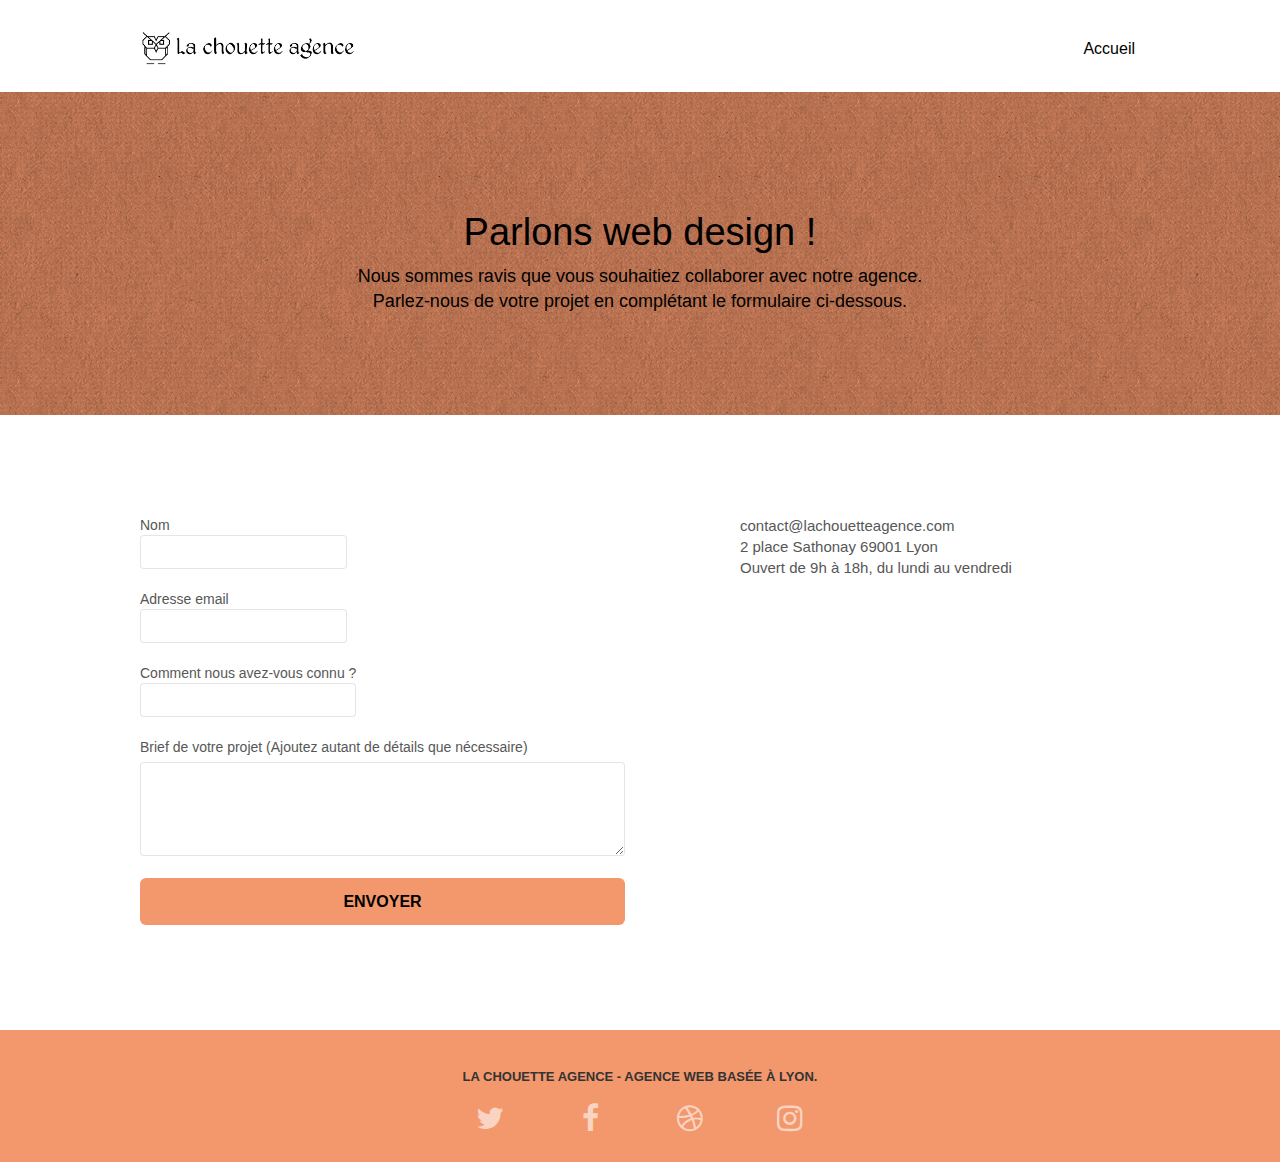
==== version_optimisee/contact.html @ 21f54fca "modif page contact" ====
<!doctype html>
<html lang="fr">
<head>
    <meta charset="utf-8">
    <meta name="keywords" content="">
    <meta name="description" content="Contactez La chouette agence, experte en web design à Lyon">
    <meta name="viewport" content="width=device-width, initial-scale=1.0, viewport-fit=cover">
    <link rel="shortcut icon" type="image/png" href="favicon.jpg">
    
	<link rel="stylesheet" type="text/css" href="./css.min/bootstrap.min.css">
	<link rel="stylesheet" type="text/css" href="style.css">
	<link rel="stylesheet" type="text/css" href="./css.min/font-awesome.min.css">
	<link rel="stylesheet" type="text/css" href="./css.min/et-line.min.css">
	
    
	
    <title>Contact</title>

    
<!-- Analytics -->
 
<!-- Analytics END -->
    
</head>
<body>
<!-- Principal conteneur -->
<div class="page-container">
    
<!-- bloc-0 -->
<header class="bloc bgc-white l-bloc " id="bloc-0">
	<div class="container bloc-sm">
		<nav class="navbar row">
			<div class="navbar-header">
				<a class="navbar-brand" href="index.html"><img src="img/la-chouette-agence.png" alt="atlanta web design logo" height="40" /></a>
				<button id="nav-toggle" type="button" class="ui-navbar-toggle navbar-toggle" data-toggle="collapse" data-target=".navbar-1">
					<span class="sr-only">Toggle navigation</span><span class="icon-bar"></span><span class="icon-bar"></span><span class="icon-bar"></span>
				</button>
			</div>
			<div class="collapse navbar-collapse navbar-1 special-dropdown-nav">
				<div class="site-navigation nav navbar-nav">
				
					<li>
						<a href="index.html">Accueil</a>
					</li>
				
				</div>
			</div>
		</nav>
	</div>
</header>
<!-- bloc-0 END -->

<!-- bloc-6 -->
<div class="bloc bg-dots-bg bg-repeat bgc-atomic-tangerine d-bloc bloc-bg-texture texture-paper" id="bloc-6">
	<div class="container bloc-lg">
		<div class="row">
			<div class="contact">
			<div class="col-sm-12">
				<h1 class="text-center hero-bloc-text tc-white">
					Parlons web design !
				</h1>
				<h2 class="text-center mg-lg tc-white tight-width-whitespace">
					Nous sommes ravis que vous souhaitiez collaborer avec notre agence.<br>
					Parlez-nous de votre projet en complétant le formulaire ci-dessous.
				</h2>
			</div>
		</div>
		</div>
	</div>
</div>
<!-- bloc-6 END -->

<!-- bloc-7 -->
<div class="bloc bgc-white l-bloc" id="bloc-7">
	<div class="container bloc-lg">
		<div class="row">
			<div class="col-sm-6">
				<form id="form_1" novalidate success-msg="Your message has been sent." fail-msg="Sorry it seems that our mail server is not responding, Sorry for the inconvenience!">
					<div class="form-group">
						<label>
							Nom
						
						<input id="name" class="form-control" required />
					</label>
					</div>
					<div class="form-group">
						<label>
							Adresse email
						
						<input id="email" class="form-control" type="email" required />
					</label>
					</div>
					<div class="form-group">
						<label>
							Comment nous avez-vous connu ?
						
						<input class="form-control" type="email" required id="input_504" />
					</label>
					</div>
					<div class="form-group">
						<label>
							Brief de votre projet (Ajoutez autant de détails que nécessaire)<br>
						</label><textarea id="message" class="form-control" rows="4" cols="50" required></textarea>
					</div> 
					<button class="bloc-button btn btn-lg btn-block cta-hero btn-atomic-tangerine" type="submit">
						Envoyer
					</button>
				</form>
			</div>
			<div class="col-sm-6-modif">
				<p>
					contact@lachouetteagence.com<br>2 place Sathonay 69001 Lyon<br>Ouvert de 9h à 18h, du lundi au vendredi<br>
				</p>
			</div>
		</div>
	</div>
</div>
<!-- bloc-7 END -->

<!-- ScrollToTop Button -->
<a class="bloc-button btn btn-d scrollToTop" onclick="scrollToTarget('1')"><span class="fa fa-chevron-up"></span></a>
<!-- ScrollToTop Button END-->


<!-- Footer - bloc-8 -->
<footer class="bloc bgc-atomic-tangerine d-bloc" id="bloc-8">
	<div class="container bloc-sm">
		<div class="row">
			<div class="col-sm-12">
				<h3 >
					La chouette agence - Agence web basée à Lyon.<br>
				</h3>
				<div class="row row-no-gutters social">
					<div class="col-sm-3">
						<div class="text-center">
							<a class="social" aria-label="twitter" href="twitter.com"><span class="fa fa-twitter icon-md"></span></a>
						</div>
					</div>
					<div class="col-sm-3">
						<div class="text-center">
							<a class="social" aria-label="facebook" href="facebook.com"><span class="fa fa-facebook icon-md"></span></a>
						</div>
					</div>
					<div class="col-sm-3">
						<div class="text-center">
							<a class="social" aria-label="dribbble" href="dribbble.com"><span class="fa fa-dribbble icon-md"></span></a>
						</div>
					</div>
					<div class="col-sm-3">
						<div class="text-center">
							<a class="social" aria-label="instagram" href="instagram.com"><span class="fa fa-instagram icon-md"></span></a>
						</div>
					</div>
				</div>
			</div>
		</div>
	</div>
</footer>
<!-- Footer - bloc-8 END -->

</div>
<!-- Principal conteneur END -->

	<script src="./js.min/jquery-2.1.0.min.js"></script>
	<script src="./js.min/bootstrap.min.js"></script>
	<script src="./js.min/blocs.min.js"></script>
	<script src="./js.min/jqBootstrapValidation.min.js"></script>
	<script src="./js.min/formHandler.min.js"></script>
    

</body>
</html>
---- version_optimisee/style.css ----
body {
    margin: 0;
    padding: 0;
    background: #FFF;
    overflow-x: hidden;
    -webkit-font-smoothing: antialiased;
    -moz-osx-font-smoothing: grayscale;
}

/*modif*/

.important {
    font-size: 22px;
}

.col-sm-6-modif {
  position: relative;
  left: 100px;
  display: flex;
  width: 33%;
  
}

.col-sm-6-modif p{
    font-size: 15px;
    

}

header a {
    color: black!important;
}

header a:hover {
    color: coral!important;
}

/* page2 == contact*/

.contact h1 {
    color: black!important;
}

.contact h2 {
    color: black!important;
    font-size: 18px;
}



footer h4, footer h3 {
    color: black;
    font-size: 13px;
    display: flex;
    justify-content: center;
}

footer a {
    height: 48px;
    width: 48px;
    display: flex;
    align-items: center;
    justify-content: center;
}

a,
button {
    transition: all .3s ease-in-out;
    outline: none!important;
}

a:hover {
    text-decoration: none;
    cursor: pointer;
}

#page-loading-blocs-notifaction {
    position: fixed;
    top: 0;
    bottom: 0;
    width: 100%;
    z-index: 100000;
    background: #FFFFFF url("img/pageload-spinner.gif") no-repeat center center;
}

.bloc {
    width: 100%;
    clear: both;
    background: 50% 50% no-repeat;
    padding: 0 50px;
    -webkit-background-size: cover;
    -moz-background-size: cover;
    -o-background-size: cover;
    background-size: cover;
    position: relative;
}

.bloc .container {
    padding-left: 0;
    padding-right: 0;
}

.bloc-lg {
    padding: 100px 50px;
}

.bloc-md {
    padding: 50px;
}

.bloc-sm {
    padding: 20px 50px;
}

.bg-center,
.bg-l-edge,
.bg-r-edge,
.bg-t-edge,
.bg-b-edge,
.bg-tl-edge,
.bg-bl-edge,
.bg-tr-edge,
.bg-br-edge,
.bg-repeat {
    -webkit-background-size: auto!important;
    -moz-background-size: auto!important;
    -o-background-size: auto!important;
    background-size: auto!important;
}

.bg-repeat {
    background: repeat;
}

.bg-t-edge {
    background: top no-repeat;
}

.bloc-bg-texture::before {
    content: "";
    background-size: 2px 2px;
    position: absolute;
    top: 0;
    bottom: 0;
    left: 0;
    right: 0;
}

.texture-paper::before {
    background: url("img/texture-paper.png");
    background-size: 280px 280px;
}

.b-parallax {
    background-attachment: fixed;
}

.d-bloc {
    color: rgba(255, 255, 255, .7);
}

.d-bloc button:hover {
    color: rgba(255, 255, 255, .9);
}

.d-bloc .icon-round,
.d-bloc .icon-square,
.d-bloc .icon-rounded,
.d-bloc .icon-semi-rounded-a,
.d-bloc .icon-semi-rounded-b {
    border-color: rgba(255, 255, 255, .9);
}

.d-bloc .divider-h span {
    border-color: rgba(255, 255, 255, .2);
}

.d-bloc .a-btn,
.d-bloc .navbar a,
.d-bloc .navbar-brand,
.d-bloc a .icon-sm,
.d-bloc a .icon-md,
.d-bloc a .icon-lg,
.d-bloc a .icon-xl,
.d-bloc h1 a,
.d-bloc h2 a,
.d-bloc h3 a,
.d-bloc h4 a,
.d-bloc h5 a,
.d-bloc h6 a,
.d-bloc p a {
    color: rgba(255, 255, 255, .6);
}

.d-bloc .a-btn:hover,
.d-bloc .navbar a:hover,
.d-bloc .navbar-brand:hover,
.d-bloc a:hover .icon-sm,
.d-bloc a:hover .icon-md,
.d-bloc a:hover .icon-lg,
.d-bloc a:hover .icon-xl,
.d-bloc h1 a:hover,
.d-bloc h2 a:hover,
.d-bloc h3 a:hover,
.d-bloc h4 a:hover,
.d-bloc h5 a:hover,
.d-bloc h6 a:hover,
.d-bloc p a:hover {
    color: rgba(255, 255, 255, 1);
}

.d-bloc .navbar-toggle .icon-bar {
    background: rgba(255, 255, 255, 1);
}

.d-bloc .btn-wire,
.d-bloc .btn-wire:hover {
    color: rgba(255, 255, 255, 1);
    border-color: rgba(255, 255, 255, 1);
}

.d-bloc .panel {
    color: rgba(0, 0, 0, .5);
}

.d-bloc .panel button:hover {
    color: rgba(0, 0, 0, .7);
}

.d-bloc .panel icon {
    border-color: rgba(0, 0, 0, .7);
}

.d-bloc .panel .divider-h span {
    border-color: rgba(0, 0, 0, .1);
}

.d-bloc .panel .a-btn {
    color: rgba(0, 0, 0, .6);
}

.d-bloc .panel .a-btn:hover {
    color: rgba(0, 0, 0, 1);
}

.d-bloc .panel .btn-wire,
.d-bloc .panel .btn-wire:hover {
    color: rgba(0, 0, 0, .7);
    border-color: rgba(0, 0, 0, .3);
}

.d-bloc .panel,
.l-bloc {
    color: rgba(0, 0, 0, .5);
}

.d-bloc .panel button:hover,
.l-bloc button:hover {
    color: rgba(0, 0, 0, .7);
}

.l-bloc .icon-round,
.l-bloc .icon-square,
.l-bloc .icon-rounded,
.l-bloc .icon-semi-rounded-a,
.l-bloc .icon-semi-rounded-b {
    border-color: rgba(0, 0, 0, .7);
}

.d-bloc .panel .divider-h span,
.l-bloc .divider-h span {
    border-color: rgba(0, 0, 0, .1);
}

.d-bloc .panel .a-btn,
.l-bloc .a-btn,
.l-bloc .navbar a,
.l-bloc .navbar-brand,
.l-bloc a .icon-sm,
.l-bloc a .icon-md,
.l-bloc a .icon-lg,
.l-bloc a .icon-xl,
.l-bloc h1 a,
.l-bloc h2 a,
.l-bloc h3 a,
.l-bloc h4 a,
.l-bloc h5 a,
.l-bloc h6 a,
.l-bloc p a {
    color: rgba(0, 0, 0, .6);
}

.d-bloc .panel .a-btn:hover,
.l-bloc .a-btn:hover,
.l-bloc .navbar a:hover,
.l-bloc .navbar-brand:hover,
.l-bloc a:hover .icon-sm,
.l-bloc a:hover .icon-md,
.l-bloc a:hover .icon-lg,
.l-bloc a:hover .icon-xl,
.l-bloc h1 a:hover,
.l-bloc h2 a:hover,
.l-bloc h3 a:hover,
.l-bloc h4 a:hover,
.l-bloc h5 a:hover,
.l-bloc h6 a:hover,
.l-bloc p a:hover {
    color: rgba(0, 0, 0, 1);
}

.l-bloc .navbar-toggle .icon-bar {
    color: rgba(0, 0, 0, .6);
}

.d-bloc .panel .btn-wire,
.d-bloc .panel .btn-wire:hover,
.l-bloc .btn-wire,
.l-bloc .btn-wire:hover {
    color: rgba(0, 0, 0, .7);
    border-color: rgba(0, 0, 0, .3);
}

.voffset {
    margin-top: 30px;
}

.voffset-lg {
    margin-top: 80px;
}

.row-no-gutters {
    margin-right: 0;
    margin-left: 0;
}

.row.row-no-gutters > [class^="col-"],
.row.row-no-gutters > [class*=" col-"] {
    padding-right: 0;
    padding-left: 0;
}

#bloc-1-hero h1 {
    font-size: 32px;
}

.navbar {
    margin-bottom: 0;
    z-index: 1;
}

.navbar-brand {
    height: auto;
    padding: 3px 15px;
    font-size: 25px;
    font-weight: normal;
    font-weight: 600;
    line-height: 44px;
}

.navbar-brand img {
    max-height: 200px;
    margin: 0 5px 0 0;
    display: inline;
}

.navbar-brand img[src$=svg] {
    min-width: 100px;
}

.nav-center .navbar-brand img {
    margin: 0;
}

.navbar .nav {
    padding-top: 2px;
    margin-right: -16px;
    float: right;
    z-index: 1;
}

.nav > li {
    float: left;
    margin-top: 4px;
    font-size: 16px;
}

.navbar-nav .open .dropdown-menu > li > a {
    text-align: inherit;
}

.nav > li a:hover,
.nav > li a:focus {
    background: transparent;
}

.navbar-toggle {
    margin: 10px 10px 0 0;
    border: 0px;
}

.navbar-toggle:hover {
    background: transparent!important;
}

.navbar-toggle .icon-bar {
    background-color: rgba(0, 0, 0, .5);
    width: 26px;
}

.nav-invert .navbar .nav {
    float: left;
}

.nav-invert .navbar-header,
.nav-invert .navbar-brand {
    float: right;
    position: relative;
    z-index: 2;
}

@media (min-width: 768px) {
    .site-navigation {
        position: absolute;
        top: 50%;
        right: 20px;
        transform: translate(0, -50%);
        -webkit-transform: translateY(-50%);
    }
    .nav > li .dropdown-menu a,
    .nav > li .dropdown-menu a:hover {
        color: #484848;
    }
    .nav-invert .site-navigation {
        left: 0;
        right: 0;
    }
    .nav-center {
        text-align: center;
    }
    .nav-center .navbar-header {
        width: 100%;
    }
    .nav-center .navbar-header,
    .nav-center .navbar-brand,
    .nav-center .nav > li {
        float: none;
        display: inline-block;
    }
    .nav-center .site-navigation {
        position: relative;
        width: 100%;
        right: 0;
        margin-right: 0px;
        margin-top: 20px;
    }
    .nav-center.mini-nav .navbar-toggle {
        float: none;
        margin: 10px auto 0;
    }
}

.nav > li > .dropdown a {
    background: none!important;
    display: block;
    padding: 14px 15px;
}

nav .caret {
    margin: 0 5px;
}

.dropdown-menu .dropdown-menu {
    top: -8px;
    left: 100%;
}

.dropdown-menu .dropmenu-flow-right {
    top: 100%;
    left: 0;
    margin-left: -1px;
    border-top-left-radius: 0;
    border-top-right-radius: 0;
}

.dropdown-menu .dropdown span {
    border: 4px solid black;
    border-top-color: transparent;
    border-right-color: transparent;
    border-bottom-color: transparent;
    margin: 6px -5px 0 0!important;
    float: right;
}

.mg-md {
    margin-top: 10px;
    margin-bottom: 20px;
}

.mg-lg {
    margin-top: 10px;
    margin-bottom: 40px;
}

.btn {
    margin: 0 5px 5px 0;
}

.btn.pull-right {
    margin: 0 0 5px 5px;
}

.btn-d,
.btn-d:hover,
.btn-d:focus {
    color: #FFF;
    background: rgba(0, 0, 0, .3);
}

button {
    outline: none!important;
}

.btn-rd {
    border-radius: 40px;
}

.btn-clean {
    border: 1px solid rgba(0, 0, 0, .08);
    border-bottom-color: rgba(0, 0, 0, .1);
    text-shadow: 0 1px 0 rgba(0, 0, 1, .1);
    box-shadow: 0 1px 3px rgba(0, 0, 1, .25), inset 0 1px 0 0 rgba(255, 255, 255, .15);
}

.icon-md {
    font-size: 30px!important;
}

.icon-lg {
    font-size: 60px!important;
}

.sm-shadow {
    text-shadow: 0 1px 2px rgba(0, 0, 0, .3);
}

.panel-sq,
.panel-sq .panel-heading,
.panel-sq .panel-footer {
    border-radius: 0;
}

.panel-rd {
    border-radius: 30px;
}

.panel-rd .panel-heading {
    border-radius: 29px 29px 0 0;
}

.panel-rd .panel-footer {
    border-radius: 0 0 29px 29px;
}

.form-control {
    border-color: rgba(0, 0, 0, .1);
    box-shadow: none;
}

.scrollToTop {
    width: 40px;
    height: 40px;
    position: fixed;
    bottom: 20px;
    right: 20px;
    opacity: 0;
    z-index: 500;
    transition: all .3s ease-in-out;
}

.scrollToTop span {
    margin-top: 6px;
}

.showScrollTop {
    font-size: 14px;
    opacity: 1;
}

a[data-lightbox] {
    position: relative;
    display: block;
    text-align: center;
}

a[data-lightbox]:hover::before {
    content: "+";
    font-family: "HelveticaNeue-Light", "Helvetica Neue Light", "Helvetica Neue", Helvetica, Arial;
    font-size: 32px;
    width: 50px;
    height: 50px;
    margin-left: -25px;
    border-radius: 50%;
    background: rgba(0, 0, 0, .6);
    color: #FFF;
    font-weight: 100;
    z-index: 1;
    position: absolute;
    top: 50%;
    transform: translateY(-50%);
    -webkit-transform: translateY(-50%);
}

a[data-lightbox]:hover img {
    opacity: 0.6;
    -webkit-animation-fill-mode: none;
    animation-fill-mode: none;
}

#lightbox-modal {
    display: flex;
    align-items: center;
}

#lightbox-modal .modal-dialog {
    width: 90%;
    max-width: 900px;
    margin: 0 auto 0;
}

#lightbox-modal .modal-dialog img {
    max-height: 90vh;
    margin: 0 auto;
}

.lightbox-caption {
    padding: 20px;
    color: #FFF;
    background: rgba(0, 0, 0, .5);
    position: absolute;
    left: 15px;
    right: 15px;
    bottom: 5px;
}

.close-lightbox {
    color: #FFF;
    font-size: 30px;
    position: absolute;
    top: 20px;
    right: 20px;
    z-index: 20;
    background: rgba(0, 0, 0, .5);
    border: none;
    line-height: 30px;
    padding: 0 9px 5px;
    opacity: 0.3;
}

.close-lightbox:hover,
.next-lightbox:hover,
.prev-lightbox:hover {
    opacity: 1.0;
    color: #FFF;
}

.next-lightbox,
.prev-lightbox {
    font-size: 20px;
    color: rgba(255, 255, 255, .9);
    background: rgba(0, 0, 0, .5);
    transition: all .2s ease-in-out;
    position: absolute;
    top: 45%;
    z-index: 1;
    opacity: 0.4;
}

.next-lightbox {
    padding: 6px 8px 1px 13px;
    right: 25px;
}

.prev-lightbox {
    padding: 6px 13px 1px 10px;
    left: 25px;
}

.snapshot-lb .modal-body {
    padding-bottom: 45px;
}

.snapshot-lb .lightbox-caption {
    padding: 0;
    color: rgba(0, 0, 0, .5);
    background: none;
}

h1,
h2,
h3,
h5,
h6,
p,
label,
.btn,
a {
    font-family: "helvetica";
    font-weight: 400;
    color: #575757!important;
}

.container {
    max-width: 1000px;
}

.hero-bloc-text {
    font-size: 38px;
}

.hero-bloc-text-sub {
    font-size: 36px;
}

.statement-bloc-text {
    line-height: 26px;
    font-style: italic;
    font-size: 20px;
    text-align: center;
    font-weight: lighter;
    max-width: 520px;
    margin: auto auto auto auto;
}

p {
    font-size: 12px;
}

.tight-width-whitespace {
    max-width: 600px;
    margin: auto auto auto auto;
}

.h1 {
    font-size: 20px;
    font-family: "Open Sans";
}

.cta-hero {
    margin-top: 22px;
    color: #FFFFFF!important;
    text-transform: uppercase;
    padding: 12px 28px 12px 28px;
    font-size: 16px;
    font-weight: 700;
}

.social {
    max-width: 400px;
    margin: auto auto auto auto;
}

h2 {
    font-size: 22px;
    line-height: 1.4em;
}

h3 {
    font-size: 15px;
    text-transform: uppercase;
    font-weight: 700;
    color: #333333!important;
}

.med-width-whitespace {
    max-width: 800px;
    margin: auto auto auto auto;
    box-shadow: 0px 0px 0px #000000;
}

h1 {
    color: #333333!important;
}

h4 {
    color:black!important;
}

.icons {
    margin-bottom: 14px;
    margin-top: 24px;
}

.white {
    color: #FFFFFF!important;
}

.portfolio-thumb {
    margin-bottom: 24px;
}

.portfolio-row {
    margin-bottom: 44px;
    margin-top: 50px;
}

.avatar {
    box-shadow: 0px 4px 9px rgba(0, 0, 0, 0.3);
}

.black-background {
    background-color: rgba(165, 147, 99, 0.7);
    padding: 40px 40px 40px 40px;
}

.bold-link {
    font-weight: 900;
    text-decoration: underline!important;
}

.bgc-white {
    background-color: #FFFFFF;
}

.bgc-dark-slate-blue {
    background-color: #364577;
}

.bgc-atomic-tangerine {
    background-color: #F3976C;
}

.tc-white {
    color: #F3976C!important;
}

.btn-atomic-tangerine {
    background: #F3976C;
    color: black!important;
}

.btn-atomic-tangerine:hover {
    background: #c27956!important;
    color: rgb(3, 1, 1)!important;
}

.ltc-white {
    color: #FFFFFF!important;
}

.ltc-white:hover {
    color: #cccccc!important;
}

.ltc-atomic-tangerine {
    color: #F3976C!important;
}

.ltc-atomic-tangerine:hover {
    color: #c27956!important;
}

.icon-dark-slate-blue {
    color: #364577!important;
    border-color: #364577!important;
}

.bg-dots-bg {
    background-image: url("img/dots-bg.png");
}

.bg-lines-h2-bg {
    background-image: url("img/lines-h2-bg.png");
}

.bg-banniere {
    background-image: url("img/la-chouette-agence-banniere.jpg");
}

.bg-presentation {
    background-image: url("img/image-de-presentation.jpg");
}

@media (max-width: 1024px) {
    .bloc {
        padding-left: 20px;
        padding-right: 20px;
    }
    .bloc.full-width-bloc,
    .bloc-tile-2.full-width-bloc .container,
    .bloc-tile-3.full-width-bloc .container,
    .bloc-tile-4.full-width-bloc .container {
        padding-left: 0;
        padding-right: 0;
    }
}

@media (max-width: 992px) and (min-width: 768px) {
    .navbar .nav {
        max-width: 80%
    }
    .nav-center.navbar .nav {
        max-width: 100%
    }
}

@media only screen and (min-width: 768px) and (max-width: 1024px) and (orientation: landscape) {
    .b-parallax {
        background-attachment: scroll;
    }
}

@media only screen and (min-width: 1024px) and (max-width: 1366px) and (-webkit-min-device-pixel-ratio: 1.5) {
    .b-parallax {
        background-attachment: scroll;
    }
}

@media (max-width: 991px) {
    .container {
        width: 100%;
    }
    .b-parallax {
        background-attachment: scroll;
    }
    .page-container,
    #hero-bloc {
        overflow-x: hidden;
        position: relative;
    }
    /*.bloc {
        padding-left: constant(safe-area-inset-left);
        padding-right: constant(safe-area-inset-right);
    }*/
    .bloc-group,
    .bloc-group .bloc {
        display: block;
        width: 100%;
    }
    .bloc-fill-screen .fill-bloc-top-edge,
    .bloc-fill-screen .fill-bloc-bottom-edge {
        padding: 0 20px;
        /*padding-left: constant(safe-area-inset-left);
        padding-right: constant(safe-area-inset-right);*/
    }
}

@media (max-width: 767px) {
    .page-container {
        overflow-x: hidden;
        position: relative;
    }


    .portfolio-row a  {
     
      display: flex;
      justify-content: center;
    }


    h1,
    h2,
    h3,
    h4,
    h5,
    h6,
    p,
    #disqus_thread {
        padding-left: 10px!important;
        padding-right: 10px!important;
    }
    .b-parallax {
        background-attachment: scroll;
    }
    .navbar .nav {
        padding-top: 0;
        border-top: 1px solid rgba(0, 0, 0, .2);
        float: none!important;
    }
    .navbar.row {
        margin-left: 0;
        margin-right: 0;
    }
    .site-navigation {
        position: inherit;
        transform: none;
        -webkit-transform: none;
        -ms-transform: none;
    }
    .nav > li {
        margin-top: 0;
        border-bottom: 1px solid rgba(0, 0, 0, .1);
        background: rgba(0, 0, 0, .05);
        text-align: left;
        padding-left: 15px;
        width: 100%;
    }
    .nav > li:hover {
        background: rgba(0, 0, 0, .08);
    }
    .dropdown .dropdown a .caret {
        float: none;
        margin: 5px 0 0 10px!important;
        border: 4px solid black;
        border-bottom-color: transparent;
        border-right-color: transparent;
        border-left-color: transparent;
    }
    #hero-bloc .navbar .nav {
        background: rgba(0, 0, 0, .8);
    }
    #hero-bloc .navbar .nav a {
        color: rgba(255, 255, 255, .6);
    }
    .hero {
        padding: 50px 0;
    }
    .hero-nav {
        left: -1px;
        right: -1px;
    }
    .navbar-collapse {
        padding: 0;
        overflow-x: hidden;
        -webkit-box-shadow: none;
        box-shadow: none;
    }
    .navbar-brand img {
        max-height: 40px;
        width: auto;
    }
    .nav-invert .navbar-header {
        float: none;
        width: 100%;
    }
    .nav-invert .navbar-toggle {
        float: left;
        margin-left: 10px;
    }
    .bloc {
        padding-left: 0;
        padding-right: 0;
    }
    .bloc-xxl,
    .bloc-xl,
    .bloc-lg {
        padding: 40px 0;
    }

    


    .bloc-sm,
    .bloc-md {
        padding-left: 0;
        padding-right: 0;
    }
    .bloc-tile-2 .container,
    .bloc-tile-3 .container,
    .bloc-tile-4 .container,
    .bloc-fill-screen .fill-bloc-top-edge,
    .bloc-fill-screen .fill-bloc-bottom-edge {
        padding-left: 0;
        padding-right: 0;
    }
    .a-block {
        padding: 0 10px;
    }
    .btn-dwn {
        display: none;
    }
    .voffset {
        margin-top: 5px;
    }
    .voffset-md {
        margin-top: 20px;
    }
    .voffset-lg {
        margin-top: 30px;
    }
    form {
        padding: 5px;
    }
    .close-lightbox {
        display: inline-block;
    }
    .blocsapp-device-iphone5 {
        background-size: 216px 425px;
        padding-top: 60px;
        width: 216px;
        height: 425px;
    }
    .blocsapp-device-iphone5 img {
        width: 180px;
        height: 320px;
    }
}

@media (max-width: 400px) {
    .bloc {
        padding-left: 0;
        padding-right: 0;
    }
}

@media (max-width: 767px) {
    .bloc-mob-center-text {
        text-align: center;
    }


}
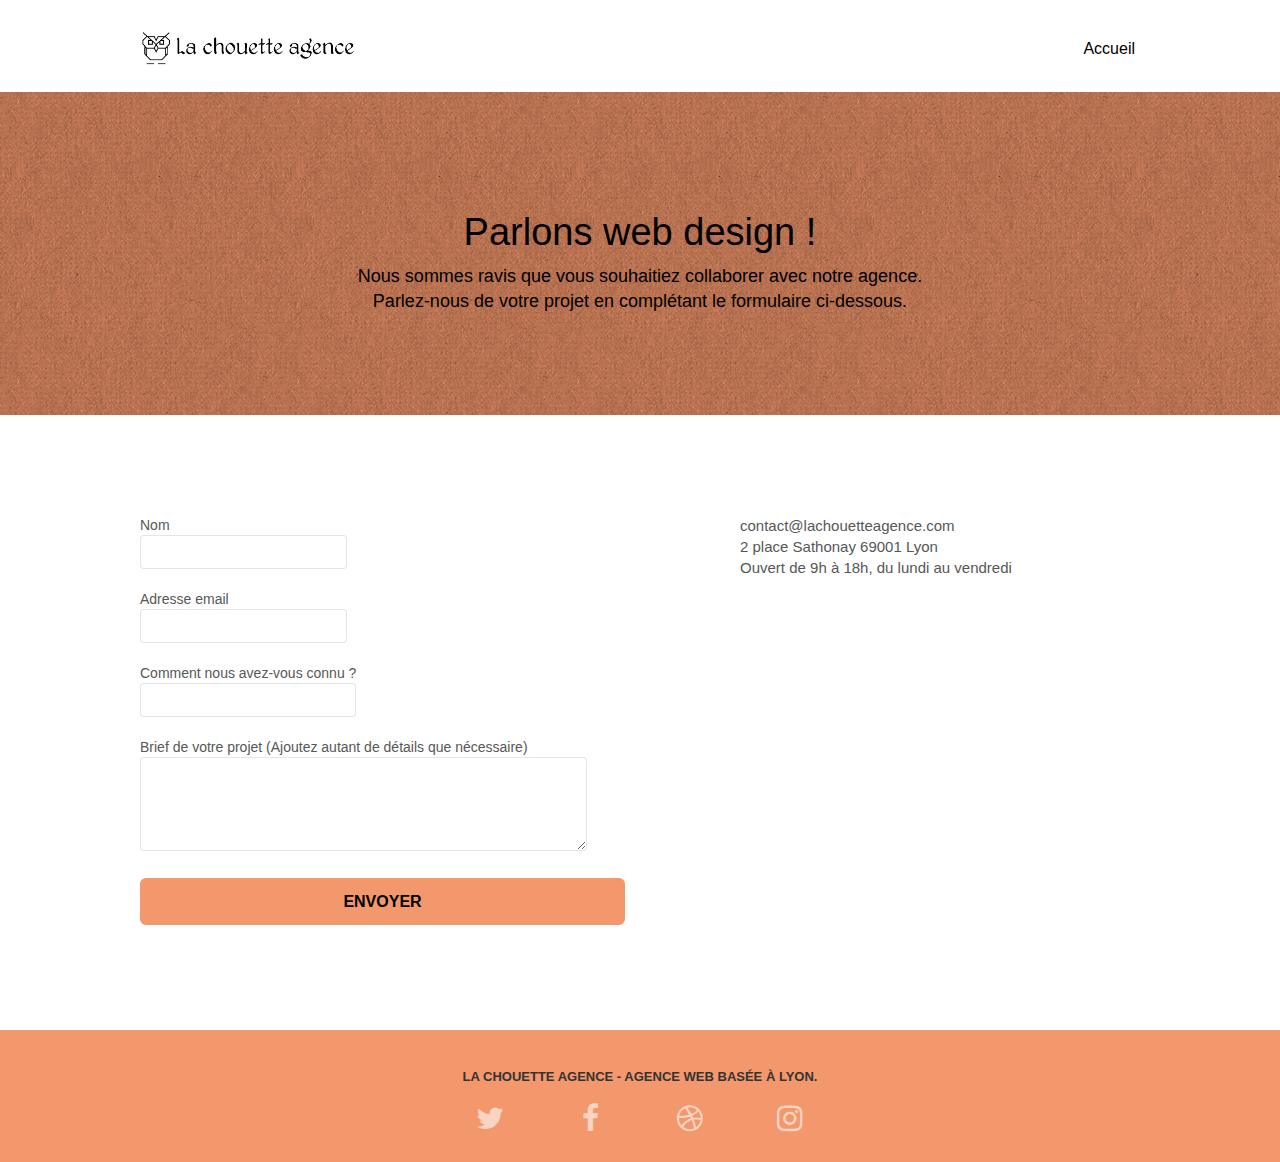
==== commit b0ae2da6: "modif page contact" ====
--- a/version_optimisee/contact.html
+++ b/version_optimisee/contact.html
@@ -100,7 +100,8 @@
 					<div class="form-group">
 						<label>
 							Brief de votre projet (Ajoutez autant de détails que nécessaire)<br>
-						</label><textarea id="message" class="form-control" rows="4" cols="50" required></textarea>
+					<textarea id="message" class="form-control" rows="4" cols="50" required></textarea>
+				</label>
 					</div> 
 					<button class="bloc-button btn btn-lg btn-block cta-hero btn-atomic-tangerine" type="submit">
 						Envoyer
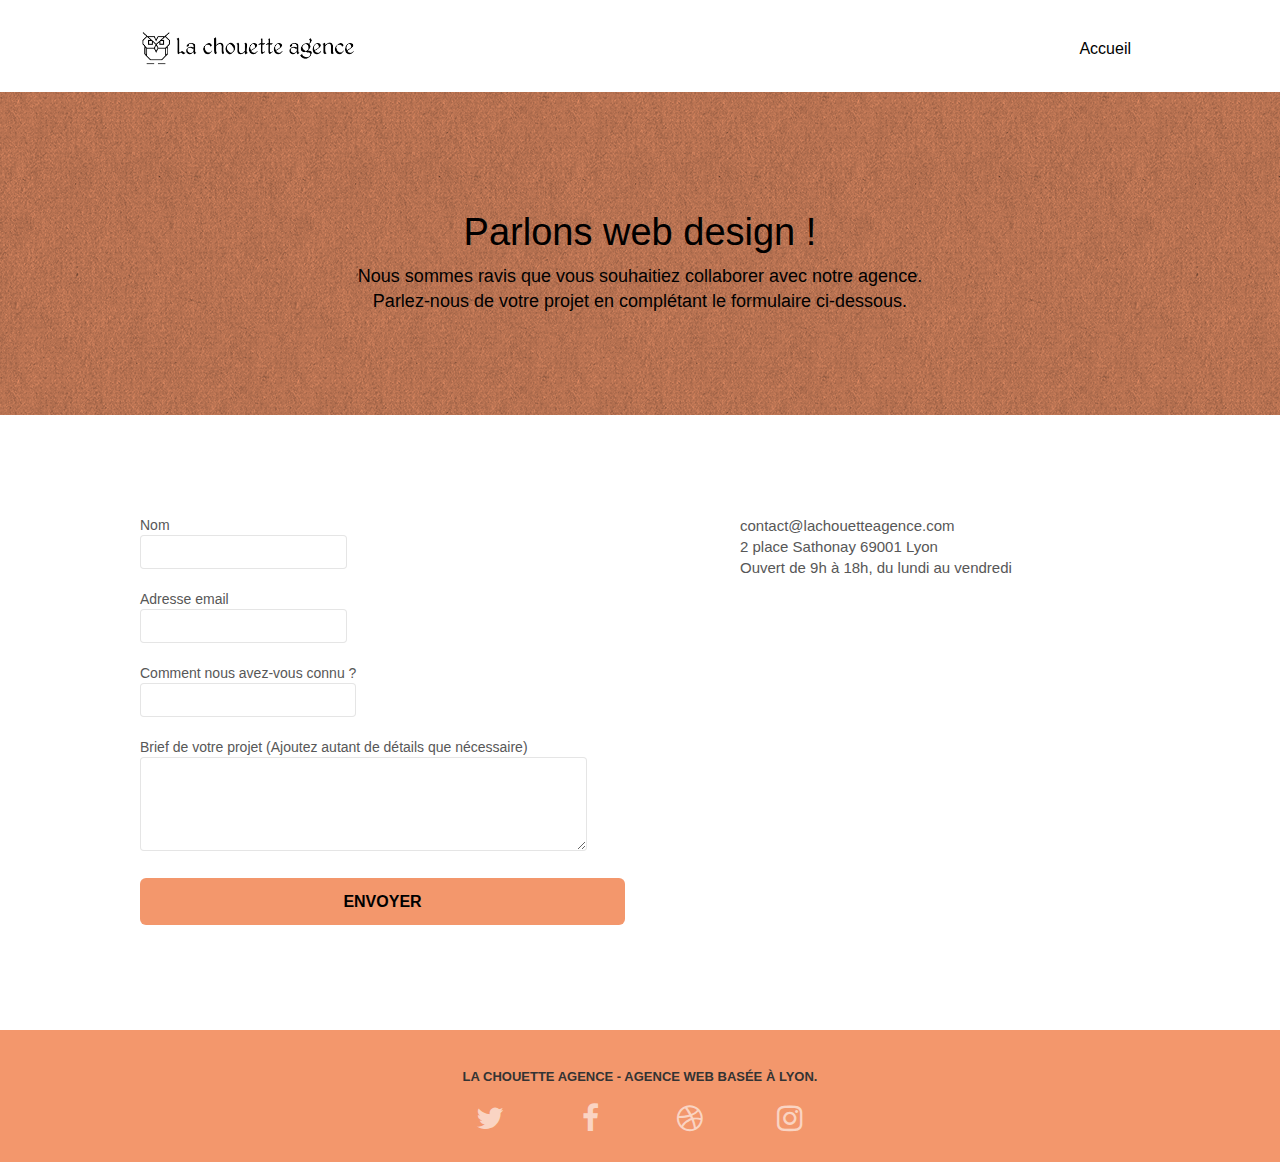
==== commit 13e32553: "correction w3c page2" ====
--- a/version_optimisee/contact.html
+++ b/version_optimisee/contact.html
@@ -38,11 +38,11 @@
 			</div>
 			<div class="collapse navbar-collapse navbar-1 special-dropdown-nav">
 				<div class="site-navigation nav navbar-nav">
-				
+				<ul class="site-navigation nav navbar-nav">
 					<li>
 						<a href="index.html">Accueil</a>
 					</li>
-				
+				</ul>
 				</div>
 			</div>
 		</nav>
@@ -110,7 +110,7 @@
 			</div>
 			<div class="col-sm-6-modif">
 				<p>
-					contact@lachouetteagence.com<br>2 place Sathonay 69001 Lyon<br>Ouvert de 9h à 18h, du lundi au vendredi<br>
+					<a href="mailto:contact@lachouetteagence.com">contact@lachouetteagence.com</a><br>2 place Sathonay 69001 Lyon<br>Ouvert de 9h à 18h, du lundi au vendredi<br>
 				</p>
 			</div>
 		</div>
--- a/version_optimisee/style.css
+++ b/version_optimisee/style.css
@@ -18,7 +18,10 @@
   left: 100px;
   display: flex;
   width: 33%;
-  
+}
+
+.col-sm-6-modif a:hover {
+    color: coral!important;
 }
 
 .col-sm-6-modif p{
@@ -33,6 +36,30 @@
 
 header a:hover {
     color: coral!important;
+}
+
+.citation p {
+    font-size: 18px;
+}
+
+
+.projet h1 {
+    
+    background-color: rgba(0, 0, 0, .3);
+    padding: 10px;
+    border-radius: 15px;
+    max-width: 600px;
+}
+
+.projet {
+    display: flex;
+    justify-content: center;
+}
+.projet h3 {
+    font-size: 18px;
+    background-color: rgba(0, 0, 0, .3);
+    padding: 10px;
+    border-radius: 15px;
 }
 
 /* page2 == contact*/
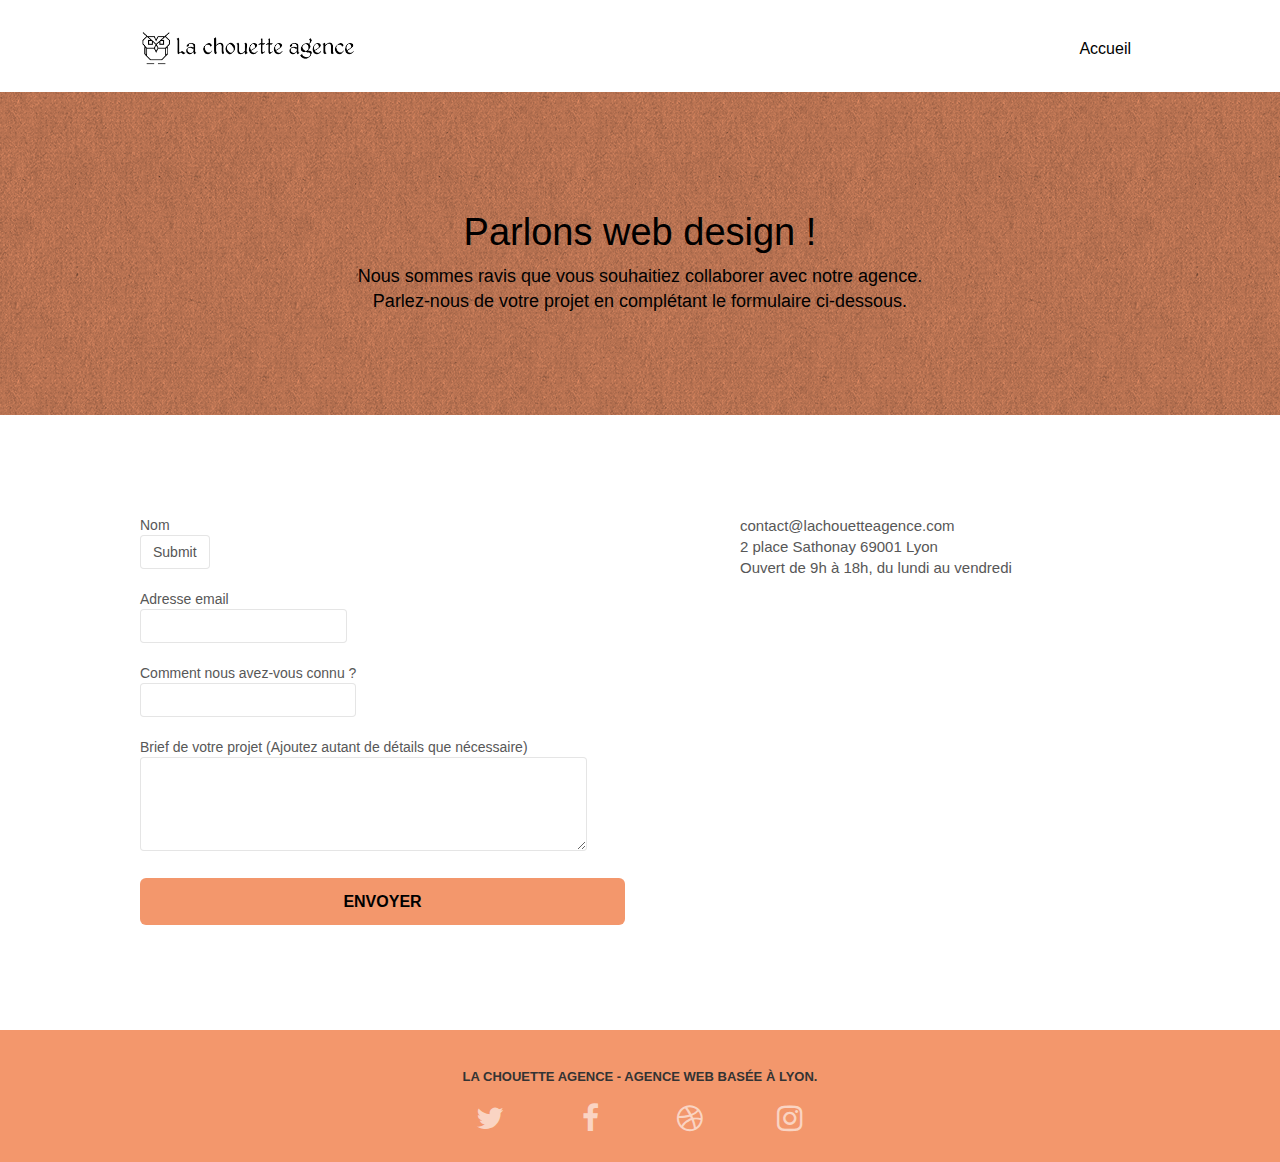
==== commit 61d3d403: "correction w3c page2" ====
--- a/version_optimisee/contact.html
+++ b/version_optimisee/contact.html
@@ -75,19 +75,19 @@
 	<div class="container bloc-lg">
 		<div class="row">
 			<div class="col-sm-6">
-				<form id="form_1" novalidate success-msg="Your message has been sent." fail-msg="Sorry it seems that our mail server is not responding, Sorry for the inconvenience!">
+				<form id="form_1"  novalidate success-msg="Your message has been sent." fail-msg="Sorry it seems that our mail server is not responding, Sorry for the inconvenience!">
 					<div class="form-group">
 						<label>
 							Nom
 						
-						<input id="name" class="form-control" required />
+						<input type="submit" id="name" class="form-control" required />
 					</label>
 					</div>
 					<div class="form-group">
 						<label>
 							Adresse email
 						
-						<input id="email" class="form-control" type="email" required />
+						<input  id="email" class="form-control" type="email" required />
 					</label>
 					</div>
 					<div class="form-group">
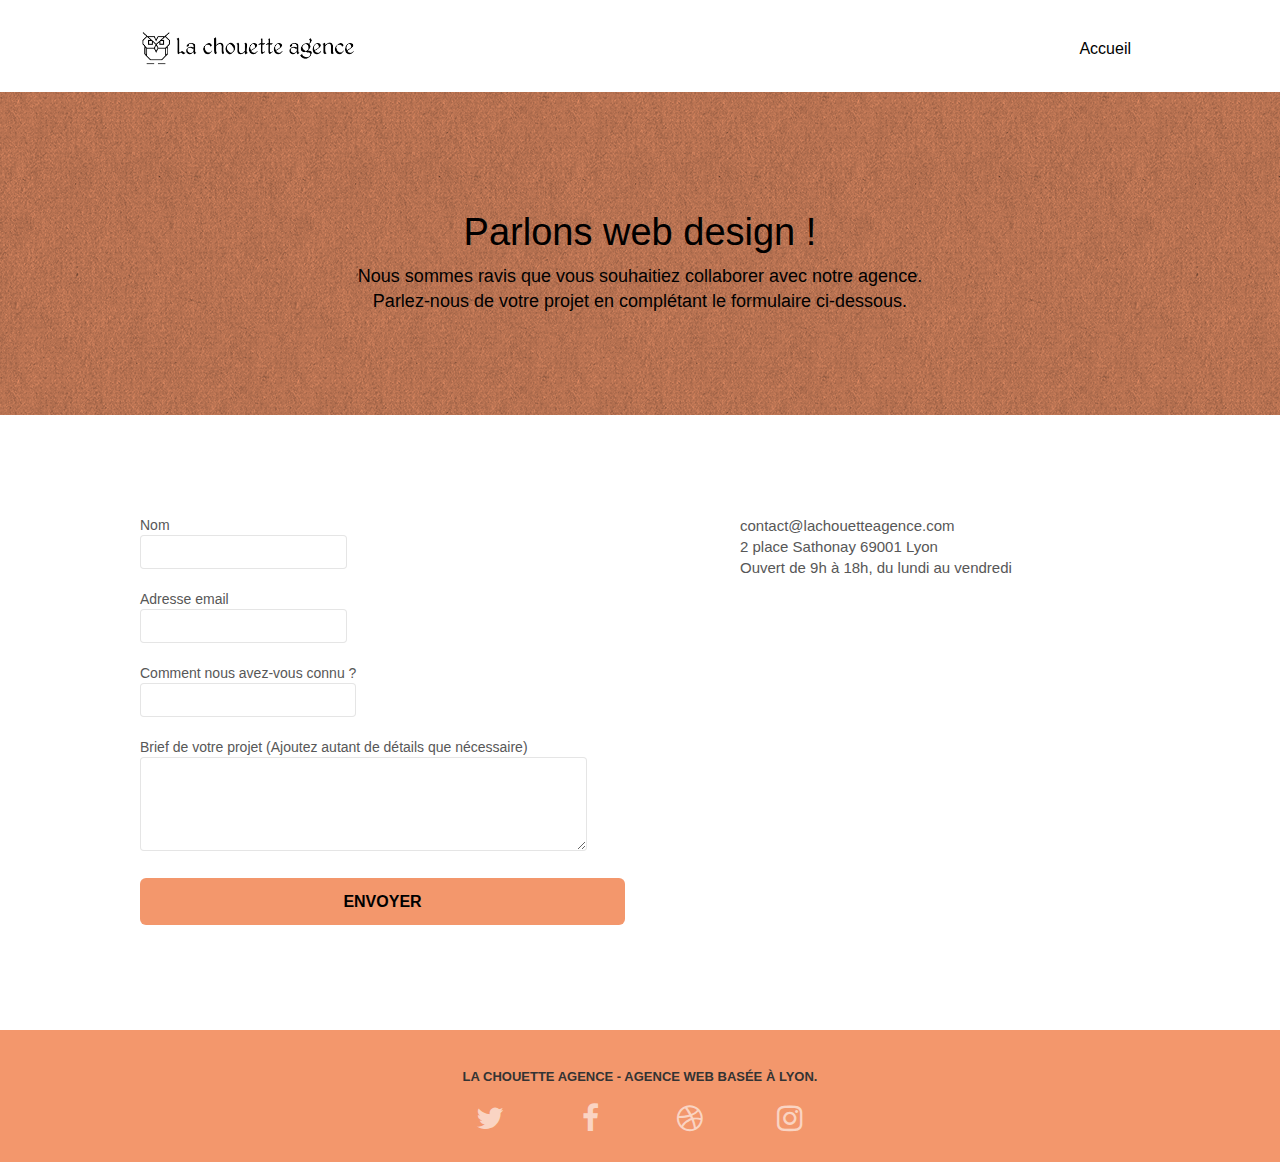
==== commit 14797e14: "correction erreur w3c" ====
--- a/version_optimisee/contact.html
+++ b/version_optimisee/contact.html
@@ -75,19 +75,19 @@
 	<div class="container bloc-lg">
 		<div class="row">
 			<div class="col-sm-6">
-				<form id="form_1"  novalidate success-msg="Your message has been sent." fail-msg="Sorry it seems that our mail server is not responding, Sorry for the inconvenience!">
+				<form id="form_1"  novalidate >
 					<div class="form-group">
 						<label>
 							Nom
 						
-						<input type="submit" id="name" class="form-control" required />
+						<input id="name" class="form-control" required />
 					</label>
 					</div>
 					<div class="form-group">
 						<label>
 							Adresse email
 						
-						<input  id="email" class="form-control" type="email" required />
+						<input id="email" class="form-control" type="email" required />
 					</label>
 					</div>
 					<div class="form-group">
